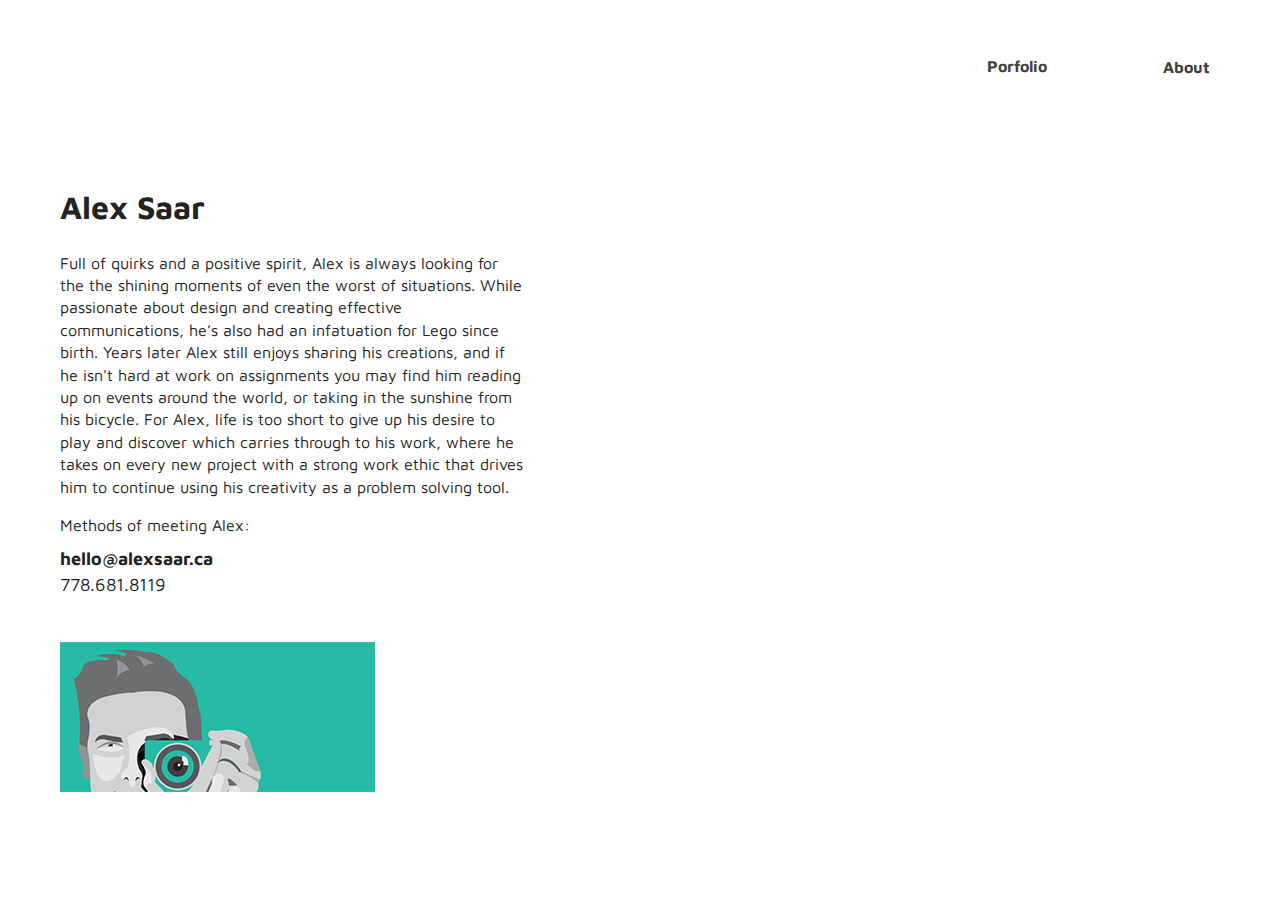
==== about.html @ 12f83a07 "Added Portfolio Site" ====
<!doctype html>
<html class="no-js" lang="">
    <head>
        <meta charset="utf-8">
        <meta http-equiv="x-ua-compatible" content="ie=edge">
        <title>Alex Saar - Graphic Designer</title>
        <meta name="description" content="">
        <meta name="viewport" content="width=device-width, initial-scale=1">

        <link rel="apple-touch-icon" href="apple-touch-icon.png">
        <!-- Place favicon.ico in the root directory -->

        <link rel="stylesheet" href="css/normalize.css">
        <link rel="stylesheet" href="css/main.css">
        <link href='https://fonts.googleapis.com/css?family=Maven+Pro:400,700,500' rel='stylesheet' type='text/css'>
        <script src="js/vendor/modernizr-2.8.3.min.js"></script>
    </head>
    <body id="casestudy-page">
      <div class="wrapper">
<!--HEADER SECTION!-->
<section id="header" class="landing">
  <div class="logo">
    <a class="logo_link" href="index.html"></a>
      <!--<img src="img/logo_blk.png" width=50px height=60px></img>-->
    </div>
  <ul class="header_nav">
    <li class="about"><a href="about.html">About</a></li>
  </ul>
  <div class="dropdown">
    <button class="dropbtn">Porfolio</button>
    <div class="dropdown-content">
      <a href="work_togetherfund.html">Together Fund</a>
      <a href="work_bonne.html">Bonne Roasting Co.</a>
      <a href="work_estra.html">Estra</a>
      <a href="work_delta.html">Delta Airsoft</a>
  </div>
</div>
<div class="header_text about">
  <h1>Alex Saar</h1>
  <p>Full of quirks and a positive spirit, Alex is always looking for the the shining moments of even the worst of situations. While passionate about design and creating effective communications, he’s also had an infatuation for Lego since birth. Years later Alex still enjoys sharing his creations, and if he isn't hard at work on assignments you may find him reading up on events around the world, or taking in the sunshine from his bicycle. For Alex, life is too short to give up his desire to play and discover which carries through to his work, where he takes on every new project with a strong work ethic that drives him to continue using his creativity as a problem solving tool.
  </p>
</div>
<div class="contact_info">
  <p>Methods of meeting Alex:</p>
  <h1>hello@alexsaar.ca</h1>
  <h2>778.681.8119</h2>
</div>
</section>

<!--FOOTER SECTION!-->
<section id="footer" class="landing">
  <div class="about_image">
  </div>
</section>


        <script src="https://code.jquery.com/jquery-1.12.0.min.js"></script>
        <script>window.jQuery || document.write('<script src="js/vendor/jquery-1.12.0.min.js"><\/script>')</script>
        <script src="js/plugins.js"></script>
        <script src="js/main.js"></script>

        <!-- Google Analytics: change UA-XXXXX-X to be your site's ID. -->
        <script>
            (function(b,o,i,l,e,r){b.GoogleAnalyticsObject=l;b[l]||(b[l]=
            function(){(b[l].q=b[l].q||[]).push(arguments)});b[l].l=+new Date;
            e=o.createElement(i);r=o.getElementsByTagName(i)[0];
            e.src='https://www.google-analytics.com/analytics.js';
            r.parentNode.insertBefore(e,r)}(window,document,'script','ga'));
            ga('create','UA-XXXXX-X','auto');ga('send','pageview');
        </script>
      </div>
    </body>
</html>
---- css/main.css ----
/*! HTML5 Boilerplate v5.3.0 | MIT License | https://html5boilerplate.com/ */

/*
 * What follows is the result of much research on cross-browser styling.
 * Credit left inline and big thanks to Nicolas Gallagher, Jonathan Neal,
 * Kroc Camen, and the H5BP dev community and team.
 */

/* ==========================================================================
   Base styles: opinionated defaults
   ========================================================================== */

html {
    color: #222;
    font-size: 1em;
    line-height: 1.4;
}

/*
 * Remove text-shadow in selection highlight:
 * https://twitter.com/miketaylr/status/12228805301
 *
 * These selection rule sets have to be separate.
 * Customize the background color to match your design.
 */

::-moz-selection {
    background: #b3d4fc;
    text-shadow: none;
}

::selection {
    background: #b3d4fc;
    text-shadow: none;
}

/*
 * A better looking default horizontal rule
 */

hr {
    display: block;
    height: 1px;
    border: 0;
    border-top: 1px solid #ccc;
    margin: 1em 0;
    padding: 0;
}

/*
 * Remove the gap between audio, canvas, iframes,
 * images, videos and the bottom of their containers:
 * https://github.com/h5bp/html5-boilerplate/issues/440
 */

audio,
canvas,
iframe,
img,
svg,
video {
    vertical-align: middle;
}

/*
 * Remove default fieldset styles.
 */

fieldset {
    border: 0;
    margin: 0;
    padding: 0;
}

/*
 * Allow only vertical resizing of textareas.
 */

textarea {
    resize: vertical;
}

/* ==========================================================================
   Browser Upgrade Prompt
   ========================================================================== */

.browserupgrade {
    margin: 0.2em 0;
    background: #ccc;
    color: #000;
    padding: 0.2em 0;
}

/* ==========================================================================
   Author's custom styles
   ========================================================================== */
.wrapper {
  width:auto;
  height:auto;
  font-family:maven pro;
  position:relative;
}

.wrapper p {
  font-size
}


/*START HEADER STYLES*/

.logo {
  width:50px;
  height:60px;
  display:inline-block;
  background-image:url(../img/logo_blk.png);
  background-size:cover;
}

.logo:hover {
  background-image:url(../img/logo_grey.png);
}

.logo a {
  display:block;
  width:50px;
  height:60px;
}

#header {
  padding:30px 60px;
}

#header ul{
  float:right;
  text-alight:right;
  list-style-type:none;
  text-decoration:none;
  font-size:16px;
  font-weight:bold;
}

.header_nav li {
  display:inline-block;
}

.header_nav a{
  display:block;
  text-decoration:none;
  margin-left: 60px;
  padding:10px;
  color:#414042;

}

.header_nav a:hover {
  color:#cbcbcb;
}

/* Drop Down Styles */

.dropbtn {
  background-color:inherit;
  color:#414042;
  font-size:16px;
  font-weight:bold;
  border:none;
  cursor:pointer;
  margin-left:100px;
}

.dropdown {
  padding-top:24px;
  position: relative;
  float:right;
  display:inline-block;
}

.dropdown-content {
  display:none;
  position absolute;
  background-color:rgba(0,0,0,0.5);
  padding-top: 40px;
  padding-bottom:10px;
  margin-top:-35px;
  margin-right:-20px;
  min-width:185px;
  border-radius:0 25px 0 0;

}

.dropdown-content a {
  color:#bbbbbb;
  padding:12px 16px;
  text-decoration:none;
  font-size:13px;
  display:block;
  line-height:70%;
}


.dropdown-content a:hover {
  color:white;
  font-weight:bolder;
}


.dropdown:hover .dropdown-content {
  display:block;
}

.dropdown:hover .dropbtn {
  color:white;
  pointer-events:none;

}

/* Case Study Header Image Styles*/
.casestudy_image {
  position:absolute;
  z-index: -1;
  width:100%;
  height:auto;
  margin-bottom:30px;
}

.casestudy_image img {
  width:100%;
  height:auto;
}


/* Header Content Styles*/


.header_text {
  margin-top:90px;
  width:40%;
}



/*START MIDDLE STYLES (CASESTUDY PAGES)
#header.casestudy-bkg {
  background-image:url(../img/bonne_bkg.jpg);
  background-repeat:no-repeat;
  margin:0;
}
*/

.logo .white-logo{
  background-image:url(../img/logo_wht.png);
}


#middle {
width:100%;
height:auto;
}

.content-left {
  width:30%;
  height:auto;
  margin-left:60px;
}

.content-right {
  width:30%;
  height:auto;
  margin-right:60px;
}

.casestudy_text {
  font-size:16px;
}

.casestudy_text h1{
  font-weight:bold;
  font-size:16px;
}

/*FOOTER STYLES*/

#footer {
width:100%;
height:100%;
/*margin:120px -60px 0 -60px; */

}

.work_icon {
  width:25%;
  height:auto;
  display:inline-block;
  float:left;
  position: relative;


}
/*
.work_icon:last-child {
  margin-right:10%;
}
*/

.work_icon img {
  width:100%;
}

.work_icon_type {
  padding-left:10%;
  padding-top:5%;
  position:absolute;
  width:90%;
  height:95%;
  background-color:rgba(0,0,0,0.5);
  font-size: 16px;
  font-size: 1vw;
  color:#bbbbbb;
  opacity: 0;

}

@media screen and (max-width:800px) {
  .work_icon {
    width:50%;
  }
}

.work_icon_type:hover {
  opacity:1;
  background-color:rgba(0,0,0,0.6)
}

.work_icon_type h1{
  font-size:1.5vw;
  color:white;
}

/*.thumb_link_container {
  padding:5px;
  margin-top:10px;
  display:inline-block;
  border-style:solid;
  border-width:2px;
  border-color:white;
}*/

.work_icon_type a{
  text-decoration:none;
  font-size:1.5vw;
  font-weight:bold;
  color:#ffffff;
}



.work_icon_type a:hover {
  color:#bbbbbb;
}



/* START STYLES FOR ABOUT PAGE */

.about_image {
  position:absolute;
  display:inline-block;
  float:right;
  margin-left:60px;
  width:315px;
  height:150px;
  background-image:url(../img/about_image.jpg);
}

.header_text .about {
  margin-top:90px;
  width:40%;
}

.contact_info p {
  margin-bottom:10px;
}

.contact_info h1 {
  font-weight:bold;
  font-size:18px;
  margin-bottom:0;
  margin-top:0;

}

.contact_info h2 {
  font-weight:normal;
  font-size:18px;
  margin-top:0;
}




/* ==========================================================================
   Helper classes
   ========================================================================== */

/*
 * Hide visually and from screen readers
 */

.hidden {
    display: none !important;
}

/*
 * Hide only visually, but have it available for screen readers:
 * http://snook.ca/archives/html_and_css/hiding-content-for-accessibility
 */

.visuallyhidden {
    border: 0;
    clip: rect(0 0 0 0);
    height: 1px;
    margin: -1px;
    overflow: hidden;
    padding: 0;
    position: absolute;
    width: 1px;
}

/*
 * Extends the .visuallyhidden class to allow the element
 * to be focusable when navigated to via the keyboard:
 * https://www.drupal.org/node/897638
 */

.visuallyhidden.focusable:active,
.visuallyhidden.focusable:focus {
    clip: auto;
    height: auto;
    margin: 0;
    overflow: visible;
    position: static;
    width: auto;
}

/*
 * Hide visually and from screen readers, but maintain layout
 */

.invisible {
    visibility: hidden;
}

/*
 * Clearfix: contain floats
 *
 * For modern browsers
 * 1. The space content is one way to avoid an Opera bug when the
 *    `contenteditable` attribute is included anywhere else in the document.
 *    Otherwise it causes space to appear at the top and bottom of elements
 *    that receive the `clearfix` class.
 * 2. The use of `table` rather than `block` is only necessary if using
 *    `:before` to contain the top-margins of child elements.
 */

.clearfix:before,
.clearfix:after {
    content: " "; /* 1 */
    display: table; /* 2 */
}

.clearfix:after {
    clear: both;
}

/* ==========================================================================
   EXAMPLE Media Queries for Responsive Design.
   These examples override the primary ('mobile first') styles.
   Modify as content requires.
   ========================================================================== */

@media only screen and (min-width: 35em) {
    /* Style adjustments for viewports that meet the condition */
}

@media print,
       (-webkit-min-device-pixel-ratio: 1.25),
       (min-resolution: 1.25dppx),
       (min-resolution: 120dpi) {
    /* Style adjustments for high resolution devices */
}

/* ==========================================================================
   Print styles.
   Inlined to avoid the additional HTTP request:
   http://www.phpied.com/delay-loading-your-print-css/
   ========================================================================== */

@media print {
    *,
    *:before,
    *:after,
    *:first-letter,
    *:first-line {
        background: transparent !important;
        color: #000 !important; /* Black prints faster:
                                   http://www.sanbeiji.com/archives/953 */
        box-shadow: none !important;
        text-shadow: none !important;
    }

    a,
    a:visited {
        text-decoration: underline;
    }

    a[href]:after {
        content: " (" attr(href) ")";
    }

    abbr[title]:after {
        content: " (" attr(title) ")";
    }

    /*
     * Don't show links that are fragment identifiers,
     * or use the `javascript:` pseudo protocol
     */

    a[href^="#"]:after,
    a[href^="javascript:"]:after {
        content: "";
    }

    pre,
    blockquote {
        border: 1px solid #999;
        page-break-inside: avoid;
    }

    /*
     * Printing Tables:
     * http://css-discuss.incutio.com/wiki/Printing_Tables
     */

    thead {
        display: table-header-group;
    }

    tr,
    img {
        page-break-inside: avoid;
    }

    img {
        max-width: 100% !important;
    }

    p,
    h2,
    h3 {
        orphans: 3;
        widows: 3;
    }

    h2,
    h3 {
        page-break-after: avoid;
    }
}
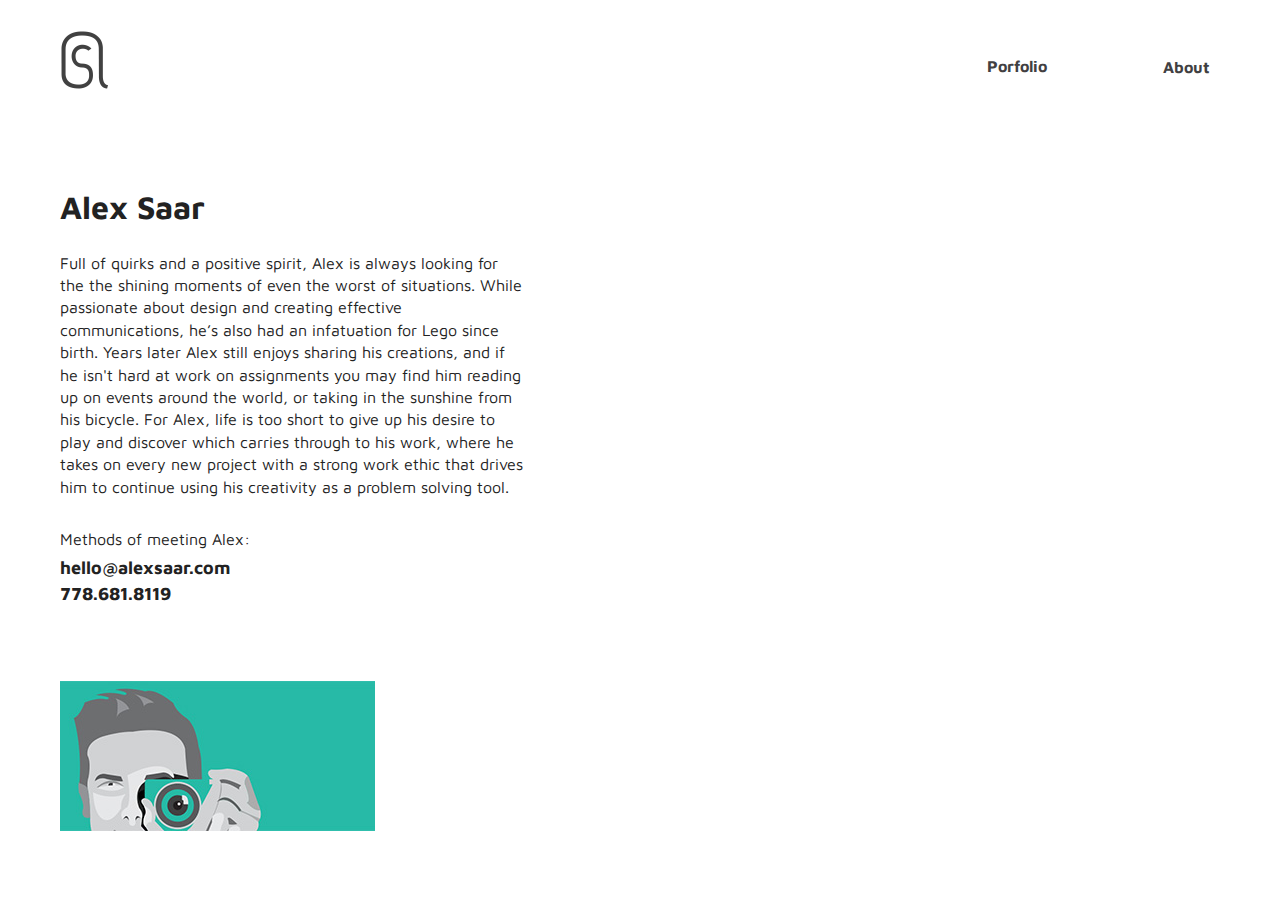
==== commit 2a851fde: "d" ====
--- a/about.html
+++ b/about.html
@@ -42,7 +42,7 @@
 </div>
 <div class="contact_info">
   <p>Methods of meeting Alex:</p>
-  <h1>hello@alexsaar.ca</h1>
+  <h1>hello@alexsaar.com</h1>
   <h2>778.681.8119</h2>
 </div>
 </section>
--- a/css/main.css
+++ b/css/main.css
@@ -105,6 +105,14 @@
   font-size
 }
 
+.wrapper.construction {
+  background-color:#414042;
+}
+
+.white_type {
+  color:white;
+}
+
 
 /*START HEADER STYLES*/
 
@@ -112,12 +120,12 @@
   width:50px;
   height:60px;
   display:inline-block;
-  background-image:url(../img/logo_blk.png);
+  background-image:url(../img/logo-blk.png);
   background-size:cover;
 }
 
 .logo:hover {
-  background-image:url(../img/logo_grey.png);
+  background-image:url(../img/logo-grey.png);
 }
 
 .logo a {
@@ -128,6 +136,15 @@
 
 #header {
   padding:30px 60px;
+}
+
+#header.casestudy-bkg {
+  background-image:url(../img/bonne-bkg.jpg);
+  background-size: cover;
+  background-repeat: no-repeat;
+  /*height: 35vw;*/
+  padding:30px 60px;
+  margin-bottom:30px;
 }
 
 #header ul{
@@ -154,6 +171,37 @@
 
 .header_nav a:hover {
   color:#cbcbcb;
+}
+
+.header_text {
+  margin-top:90px;
+  margin-bottom:30px;
+  width:40%;
+}
+
+.bkg_textbox {
+  display:flex;
+  width: 31%;
+  background-color:rgba(0,0,0,0.5);
+  margin-left: -60px;
+  margin-bottom: -30px;
+  padding-left: 60px;
+  padding-right: 60px;
+  padding-top:30px;
+  border-radius:0 60px 0 0;
+}
+
+.bkg_textbox p{
+  color:white;
+  font-weight: lighter;
+
+}
+
+.bkg_textbox h1{
+  height:0px;
+  color:white;
+  font-weight:bold;
+  font-size:16px;
 }
 
 /* Drop Down Styles */
@@ -185,7 +233,6 @@
   margin-right:-20px;
   min-width:185px;
   border-radius:0 25px 0 0;
-
 }
 
 .dropdown-content a {
@@ -214,15 +261,6 @@
 
 }
 
-/* Case Study Header Image Styles*/
-.casestudy_image {
-  position:absolute;
-  z-index: -1;
-  width:100%;
-  height:auto;
-  margin-bottom:30px;
-}
-
 .casestudy_image img {
   width:100%;
   height:auto;
@@ -232,14 +270,11 @@
 /* Header Content Styles*/
 
 
-.header_text {
-  margin-top:90px;
-  width:40%;
-}
-
-
-
-/*START MIDDLE STYLES (CASESTUDY PAGES)
+
+
+
+
+/*START MIDDLE STYLES (CASESTUDY 2PAGES)
 #header.casestudy-bkg {
   background-image:url(../img/bonne_bkg.jpg);
   background-repeat:no-repeat;
@@ -248,14 +283,17 @@
 */
 
 .logo .white-logo{
-  background-image:url(../img/logo_wht.png);
+  background-image:url(../img/logo-wht.png);
 }
 
 
 #middle {
+display:flex;
 width:100%;
 height:auto;
-}
+margin-bottom:120px;
+}
+
 
 .content-left {
   width:30%;
@@ -264,12 +302,14 @@
 }
 
 .content-right {
-  width:30%;
+  float:right;
+  width:60%;
   height:auto;
   margin-right:60px;
-}
-
-.casestudy_text {
+  margin-left:60px;
+}
+
+.casestudy_text {s
   font-size:16px;
 }
 
@@ -278,9 +318,30 @@
   font-size:16px;
 }
 
+.casestudy_image {
+  width:100%;
+}
+
+.casestudy_image img{
+}
+
+.casestudy_double_image {
+  margin-top:30px;
+}
+
+.casestudy_double_image img{
+  display:inline-block;
+  float:left;
+  width:45%;
+  margin-right:30px;
+
+}
+
+
 /*FOOTER STYLES*/
 
 #footer {
+bottom:0;
 width:100%;
 height:100%;
 /*margin:120px -60px 0 -60px; */
@@ -296,11 +357,6 @@
 
 
 }
-/*
-.work_icon:last-child {
-  margin-right:10%;
-}
-*/
 
 .work_icon img {
   width:100%;
@@ -308,16 +364,33 @@
 
 .work_icon_type {
   padding-left:10%;
+  padding-right:10%;
   padding-top:5%;
   position:absolute;
-  width:90%;
+  width:80%;
   height:95%;
   background-color:rgba(0,0,0,0.5);
   font-size: 16px;
   font-size: 1vw;
   color:#bbbbbb;
   opacity: 0;
-
+  -webkit-transition: all 700ms ease;
+  -moz-transition: all 700ms ease;
+  -o-transition: all 700ms ease;
+  transition: all 700ms ease;
+}
+
+.back_icon_type {
+  padding-left:10%;
+  padding-right:10%;
+  padding-top:5%;
+  position:absolute;
+  width:80%;
+  height:95%;
+  background-color:rgba(0,0,0,0.5);
+  font-size: 16px;
+  font-size: 1vw;
+  color:#bbbbbb;
 }
 
 @media screen and (max-width:800px) {
@@ -332,6 +405,11 @@
 }
 
 .work_icon_type h1{
+  font-size:1.5vw;
+  color:white;
+}
+
+.back_icon_type h1{
   font-size:1.5vw;
   color:white;
 }
@@ -346,6 +424,8 @@
 }*/
 
 .work_icon_type a{
+  width:100px;
+  height:100%;
   text-decoration:none;
   font-size:1.5vw;
   font-weight:bold;
@@ -357,7 +437,6 @@
 .work_icon_type a:hover {
   color:#bbbbbb;
 }
-
 
 
 /* START STYLES FOR ABOUT PAGE */
@@ -367,9 +446,10 @@
   display:inline-block;
   float:right;
   margin-left:60px;
+  margin-top:30px;
   width:315px;
   height:150px;
-  background-image:url(../img/about_image.jpg);
+  background-image:url(../img/about-image.jpg);
 }
 
 .header_text .about {
@@ -378,7 +458,7 @@
 }
 
 .contact_info p {
-  margin-bottom:10px;
+  margin-bottom:5px;
 }
 
 .contact_info h1 {
@@ -390,12 +470,34 @@
 }
 
 .contact_info h2 {
-  font-weight:normal;
+  font-weight:bold;
   font-size:18px;
   margin-top:0;
 }
 
-
+/* START STYLES FOR CONSTRUCTION PAGE */
+#header.construction {
+  width:100%;
+  align-content:center;
+  background-image:url(../img/main-bkg.jpg);
+  background-size: cover;
+  background-repeat: no-repeat;
+  height: 40vw;
+}
+
+#middle.construction {
+width:50%;
+margin: 0 auto;
+text-align:center;
+background-color:#414042;
+color:white;
+}
+
+.construction ul{
+  text-align:right;
+  text-decoration:none;
+  list-style:none;
+}
 
 
 /* ==========================================================================
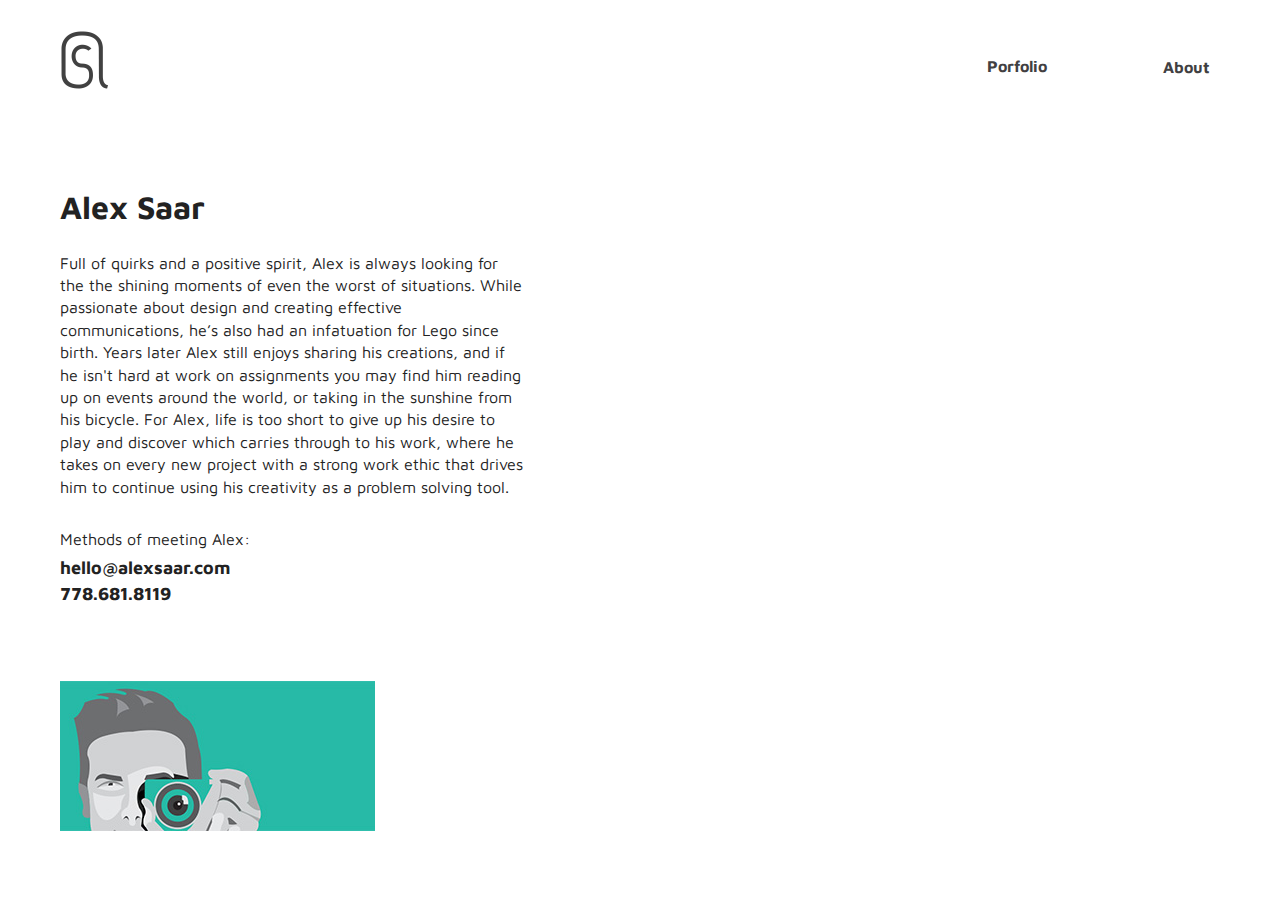
==== commit d7c5c2dc: "construction page update" ====
--- a/about.html
+++ b/about.html
@@ -31,8 +31,8 @@
     <div class="dropdown-content">
       <a href="work_togetherfund.html">Together Fund</a>
       <a href="work_bonne.html">Bonne Roasting Co.</a>
-      <a href="work_estra.html">Estra</a>
-      <a href="work_delta.html">Delta Airsoft</a>
+      <a href="underconstruction.html">Estra</a>
+      <a href="underconstruction.html">Delta Airsoft</a>
   </div>
 </div>
 <div class="header_text about">
--- a/css/main.css
+++ b/css/main.css
@@ -105,10 +105,6 @@
   font-size
 }
 
-.wrapper.construction {
-  background-color:#414042;
-}
-
 .white_type {
   color:white;
 }
@@ -138,7 +134,7 @@
   padding:30px 60px;
 }
 
-#header.casestudy-bkg {
+#header.casestudy-bkg.bonne {
   background-image:url(../img/bonne-bkg.jpg);
   background-size: cover;
   background-repeat: no-repeat;
@@ -147,9 +143,28 @@
   margin-bottom:30px;
 }
 
+#header.casestudy-bkg.togetherfund {
+  background-image:url(../img/togetherfund-bkg.jpg);
+  background-size: cover;
+  background-repeat: no-repeat;
+  /*height: 35vw;*/
+  padding:30px 60px;
+  margin-bottom:30px;
+}
+
+#header.construction {
+  background-color:#f6f4f5;
+  background-image:url(../img/underconstruction.jpg);
+  background-size: cover;
+  background-repeat: no-repeat;
+  height: 51vw;
+  padding:30px 60px;
+}
+
+
 #header ul{
   float:right;
-  text-alight:right;
+  text-align:right;
   list-style-type:none;
   text-decoration:none;
   font-size:16px;
@@ -177,6 +192,13 @@
   margin-top:90px;
   margin-bottom:30px;
   width:40%;
+}
+
+.header_text.togetherfund {
+  margin-top:90px;
+  margin-bottom:30px;
+  width:40%;
+  color:black;
 }
 
 .bkg_textbox {
@@ -332,11 +354,14 @@
 .casestudy_double_image img{
   display:inline-block;
   float:left;
-  width:45%;
+  width:40%;
   margin-right:30px;
 
 }
 
+.right-img img{
+  margin-right:-30px;
+}
 
 /*FOOTER STYLES*/
 
@@ -475,7 +500,7 @@
   margin-top:0;
 }
 
-/* START STYLES FOR CONSTRUCTION PAGE */
+/* START STYLES FOR CONSTRUCTION PAGE
 #header.construction {
   width:100%;
   align-content:center;
@@ -498,7 +523,265 @@
   text-decoration:none;
   list-style:none;
 }
-
+*/
+
+/* START STYLES FOR RESPONSIVITY */
+
+
+/* Case Study Page */
+
+@media screen and (max-width:540px) {
+    .bkg_textbox {
+      display:flex;
+      width: auto;
+      background-color:rgba(0,0,0,0.5);
+      margin-left: -60px;
+      margin-right:-60px;
+      margin-bottom: -30px;
+      padding-right: 30px;
+      padding-top:30px;
+      border-radius:0 60px 0 0;
+    }
+
+    #middle {
+    display:block;
+    height:auto;
+    margin-bottom:0;
+    }
+
+    .content-left {
+      width:auto;
+      height:auto;
+      margin-left:30px;
+      margin-right:30px;
+    }
+
+    .content-right {
+      width:100%;
+      float:right;
+      height:auto;
+      margin-left:0px;
+      margin-right:0px;
+    }
+
+    .casestudy_text {s
+      font-size:16px;
+      }
+
+    .casestudy_text h1{
+      font-weight:bold;
+      font-size:16px;
+    }
+
+    .casestudy_image {
+      width:100%;
+    }
+
+    .casestudy_image img{
+    }
+
+    .casestudy_double_image {
+      margin-top:30px;
+    }
+
+    .casestudy_double_image img{
+      display:inline-block;
+      float:left;
+      width:100%;
+      margin-right:30px;
+
+    }
+
+  .left-img {
+    margin-bottom:30px;
+  }
+
+  .right-img {
+    margin-bottom:30px;
+  }
+
+  /* Header Navigation */
+  .header_nav a{
+    display:block;
+    text-decoration:none;
+    margin-left: 60px;
+    padding:0px;
+    color:#414042;
+    margin-top:0;
+    margin-bottom:0;
+
+  }
+
+ul.header_nav.white{
+  margin-top:0;
+  margin-bottom:0;
+}
+
+ul.header_nav{
+  margin-top:0;
+  margin-bottom:0;
+}
+
+  .header_text {
+    margin-top:90px;
+    margin-bottom:30px;
+    width:auto;
+    margin-right:-30px;
+  }
+
+.header_text h1 {
+  font-size: 1.5em;
+}
+
+#header {
+  padding:30px 60px 30px 30px;
+}
+
+#header.casestudy-bkg {
+  background-image:url(../img/bonne-bkg2.jpg);
+  background-size: cover;
+  background-repeat: no-repeat;
+  background-position-y:-70px;
+  padding:30px 60px 30px 30px;
+  margin-bottom:30px;
+}
+
+  /* Drop Down Styles */
+
+  .dropbtn {
+    background-color:inherit;
+    color:#414042;
+    font-size:16px;
+    font-weight:bold;
+    border:none;
+    cursor:pointer;
+    margin-left:100px;
+  }
+
+  .dropdown {
+    padding-top:24px;
+    position: relative;
+    float:right;
+    display:inline-block;
+    margin-top:-50px;
+  }
+
+  .dropdown-content {
+    display:none;
+    position absolute;
+    background-color:rgba(0,0,0,0.5);
+    padding-top: 40px;
+    padding-bottom:10px;
+    margin-top:-35px;
+    margin-right:-20px;
+    min-width:185px;
+    border-radius:0 25px 0 0;
+  }
+
+  .dropdown-content a {
+    color:#bbbbbb;
+    padding:12px 16px;
+    text-decoration:none;
+    font-size:13px;
+    display:block;
+    line-height:70%;
+  }
+
+
+  .dropdown-content a:hover {
+    color:white;
+    font-weight:bolder;
+  }
+
+
+  .dropdown:hover .dropdown-content {
+    display:block;
+  }
+
+  .dropdown:hover .dropbtn {
+    color:white;
+    pointer-events:none;
+
+  }
+
+  .casestudy_image img {
+    width:100%;
+    height:auto;
+  }
+
+  /* footer Styles */
+  .work_icon_type {
+    padding-left:10%;
+    padding-right:10%;
+    padding-top:5%;
+    position:absolute;
+    width:80%;
+    height:95%;
+    background-color:rgba(0,0,0,0.5);
+    font-size: 16px;
+    font-size: 2.5vw;
+    color:#bbbbbb;
+    opacity:100;
+    -webkit-transition: all 700ms ease;
+    -moz-transition: all 700ms ease;
+    -o-transition: all 700ms ease;
+    transition: all 700ms ease;
+  }
+
+  .back_icon_type {
+    background-color:rgba(0,0,0,0.8);
+
+  }
+
+  .work_icon_type h1{
+    font-size: 3vw;
+
+  }
+
+  .back_icon_type h1{
+    font-size: 3vw;
+
+  }
+
+/* About page Styles */
+
+  .about_image {
+    margin-left:30px;
+  }
+
+
+}
+
+@media screen and (max-width:900px) {
+    .casestudy_double_image img{
+      display:inline-block;
+      float:left;
+      width:100%;
+      margin-right:30px;
+
+    }
+
+  .left-img {
+    margin-bottom:30px;
+  }
+
+  .right-img {
+    margin-bottom:30px;
+  }
+}
+
+@media screen and (max-width:1024px) {
+
+}
+
+@media screen and (max-width:1300px) {
+  .wrapper {
+    width:auto;
+    height:auto;
+    font-family:maven pro;
+    position:relative;
+  }
+}
 
 /* ==========================================================================
    Helper classes
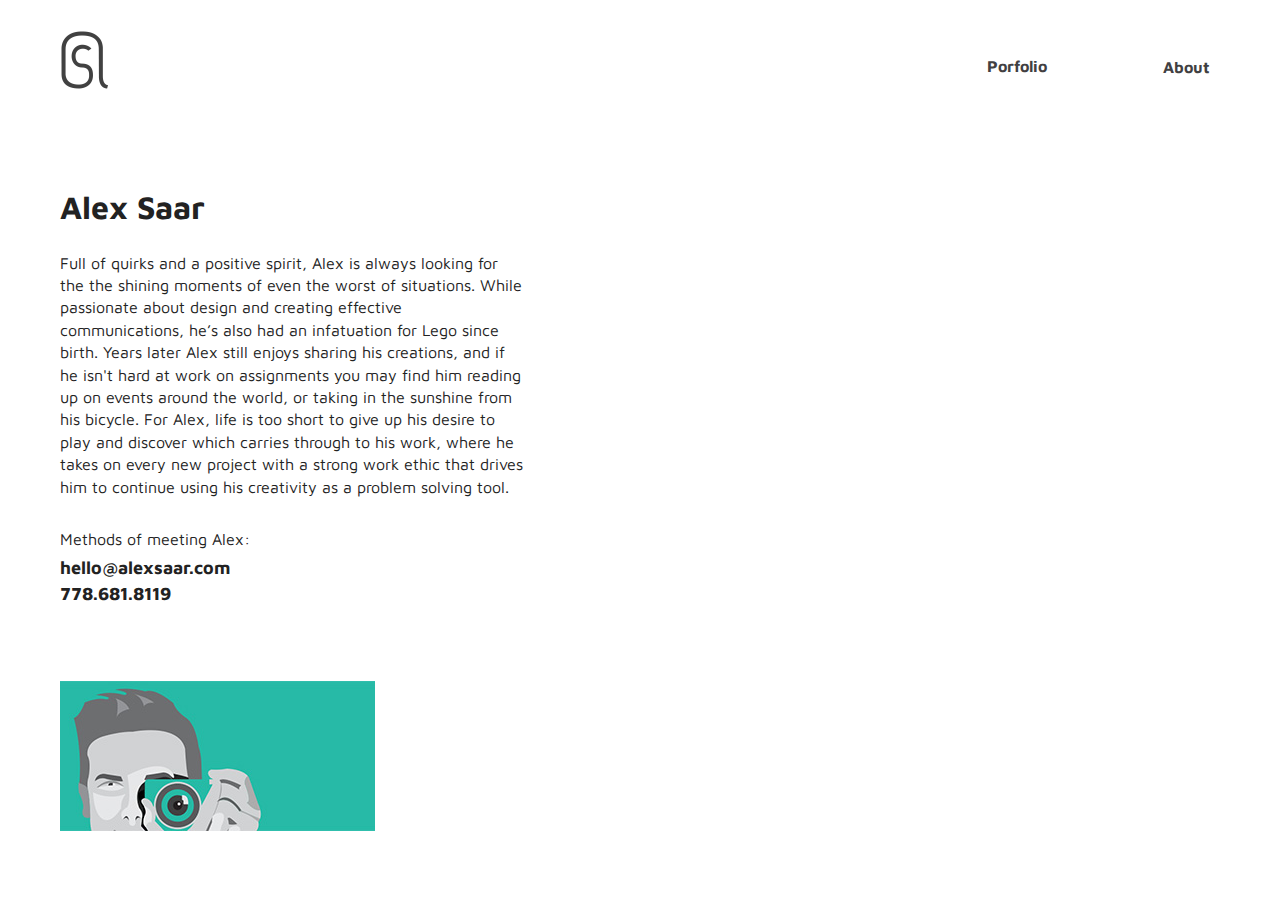
==== commit 281590f1: "ditto" ====
--- a/about.html
+++ b/about.html
@@ -9,6 +9,8 @@
 
         <link rel="apple-touch-icon" href="apple-touch-icon.png">
         <!-- Place favicon.ico in the root directory -->
+        <link rel="icon" href="favicon.ico?">
+
 
         <link rel="stylesheet" href="css/normalize.css">
         <link rel="stylesheet" href="css/main.css">
